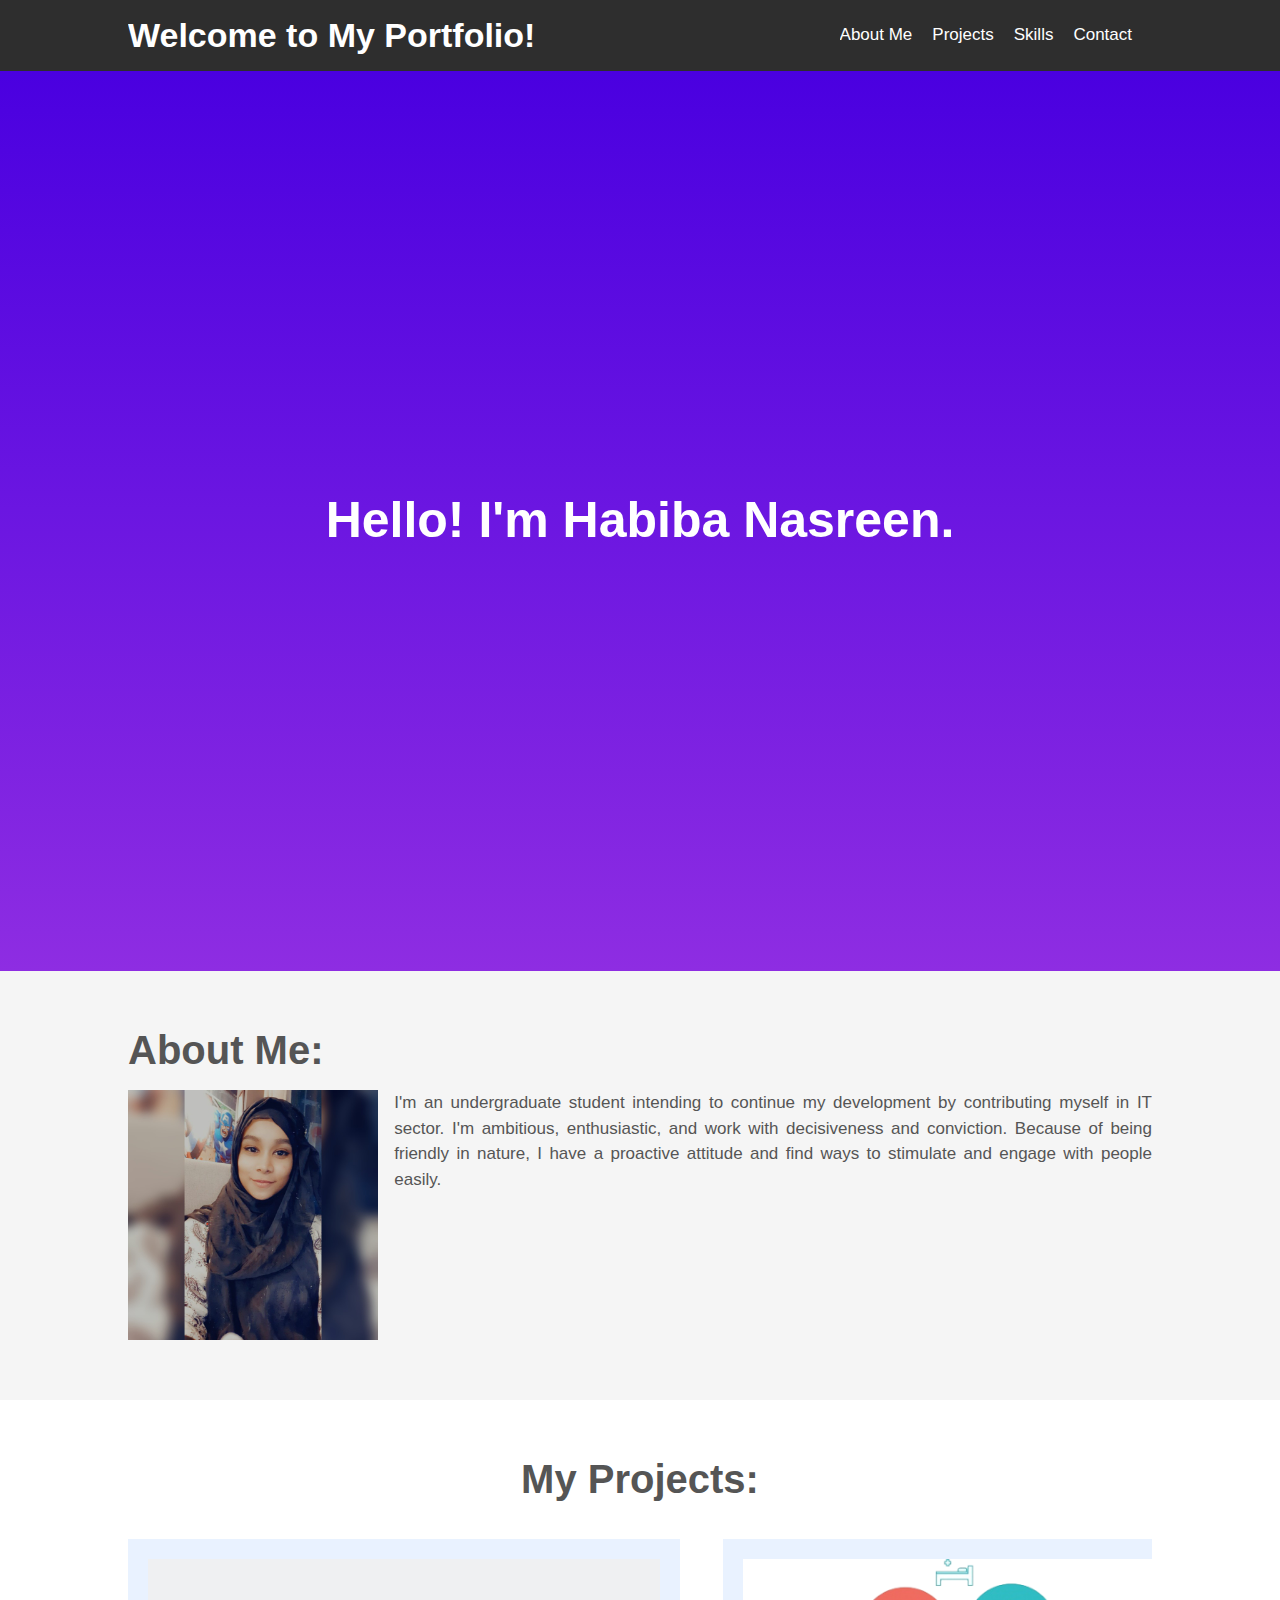
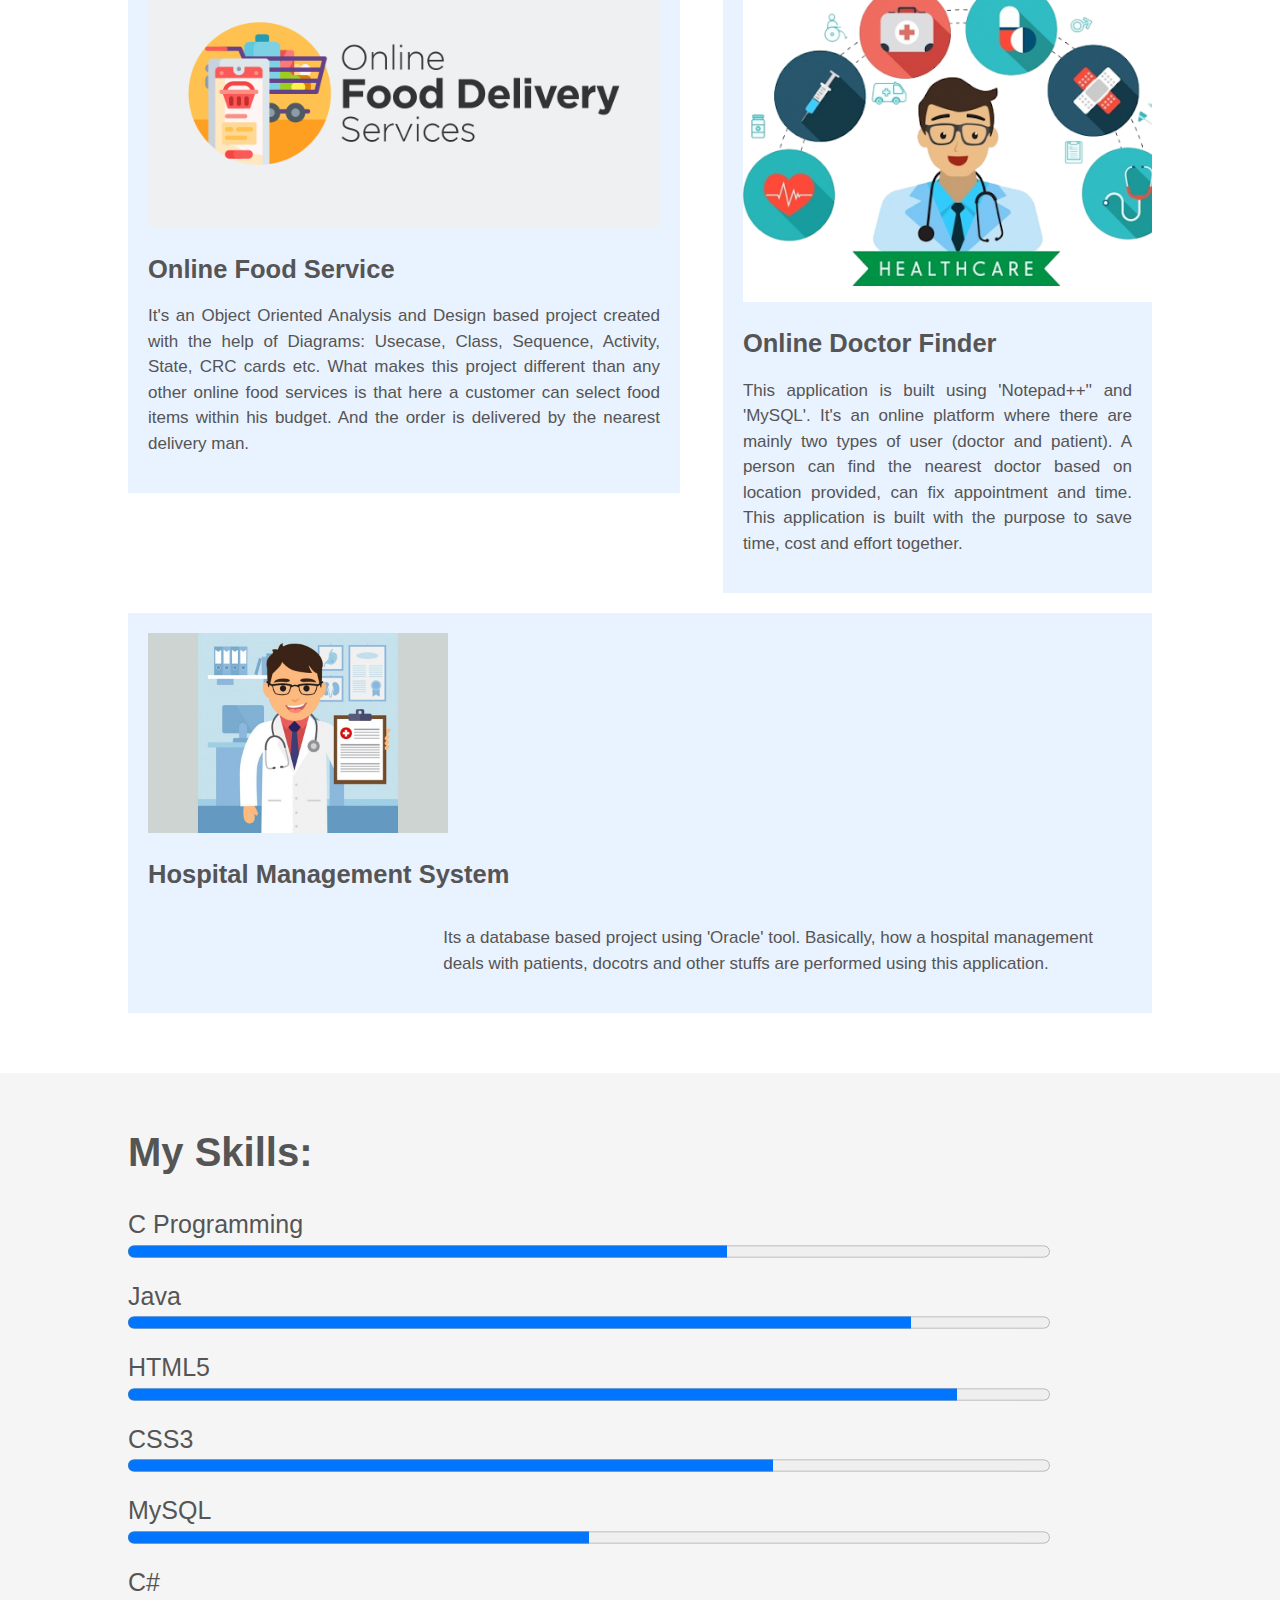
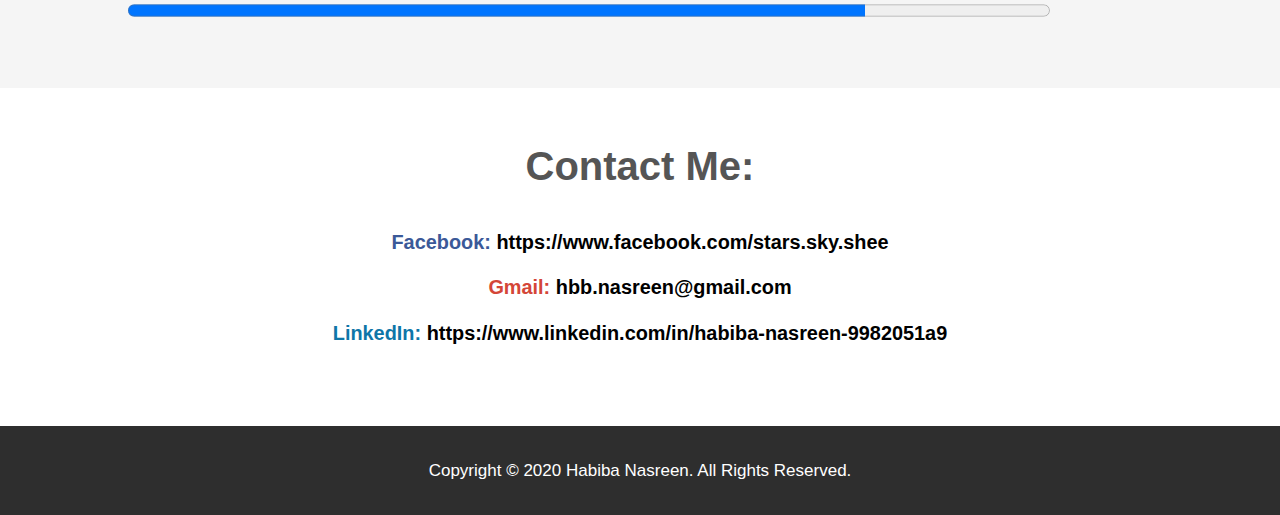
==== index.html @ 779f40dc "Add files via upload" ====
<!DOCTYPE html>
<html>

<head>
	<title>My Site - Habiba Nasreen</title>
	<link rel="stylesheet" type="text/css" href="style.css">
</head>

<body>
	<header id="top-header">
		<div class="container">
			<div class="welcome-text">
				<h1>Welcome to My Portfolio!</h1>
			</div>
			<!-- nav -->
			<div class="nav">
				<ul>
					<li><a href="#about-me">About Me</a></li>
					<li><a href="#projects">Projects</a></li>
					<li><a href="#skills">Skills</a></li>
					<li><a href="#contact">Contact</a></li>
				</ul>
			</div>
		</div>
		<!-- nav -->
	</header>
	<!-- big-text -->
	<section id="view-port">
		<div class="header-presentation">
			<h1>Hello! I'm Habiba Nasreen.</h1>
		</div>
	</section>
	<!-- big-text -->

	<!-- about-me -->
	<div id="about-me">
		<div class="container">
			<h1>About Me:</h1>
			<div class="main-img">
				<img class="my-photo" src="pic.jpg" alt="">
			</div>
			<div class="my-info">
				I'm an undergraduate student intending to continue my development by contributing myself in IT sector. I'm ambitious, enthusiastic, and work with decisiveness and conviction. Because of being friendly in nature, I have a proactive attitude and find ways to stimulate and engage with people easily.
			</div>
		</div>
	</div>
	<!-- about-me -->

	<!-- projects -->
	<div id="projects">
		<div class="container">
			<h1>My Projects:</h1>
			<div class="box1">
				<img class="image1" src="food.png">
				<h2>Online Food Service</h2>
				<p>It's an Object Oriented Analysis and Design based project created with the help of Diagrams: Usecase, Class, Sequence, Activity, State, CRC cards etc. What makes this project different than any other online food services is that here a customer can select food items within his budget. And the order is delivered by the nearest delivery man. <!-- <a href="#" style="text-decoration: none; color: black;"><strong>Read
							More...</strong></a> -->
				</p>
			</div>
			<div class="box2">
				<img class="image2" src="docMang.png">
				<h2>Online Doctor Finder</h2>
				<p>This application is built using 'Notepad++'' and 'MySQL'. It's an online platform where there are mainly two types of user (doctor and patient). A person can find the nearest doctor based on location provided, can fix appointment and time. This application is built with the purpose to save time, cost and effort together.<!-- <a href="#"
						style="text-decoration: none; color: black;"><strong>Read
							More...</strong></a> -->
				</p>
			</div>
			<div class="box3">
				<img class="image3" src="onlineDoc.jpg">
				<h2>Hospital Management System</h2>
				<p>Its a database based project using 'Oracle' tool. Basically, how a hospital management deals with patients, docotrs and other stuffs are performed using this application.
					<!-- <a href="#" style="text-decoration: none; color: black;"><strong>Read
							More...</strong></a> -->
				</p>
			</div>
		</div>

	</div>
	<!-- project -->

	<!-- skills -->
	<div id="skills">
		<div class="container">
			<h1>My Skills:</h1>
			<div class="skill1">
				<label>C Programming</label>
				<progress value="65" max="100"></progress>
			</div>
			<div class="skill2">
				<div>
					<label>Java</label>
				</div>
				<progress value="85" max="100"></progress>
			</div>
			<div class="skill3">
				<div>
					<label>HTML5</label>
				</div>
				<progress value="90" max="100"> 80% </progress>
			</div>
			<div class="skill4">
				<div>
					<label>CSS3</label>
				</div>
				<progress value="70" max="100"></progress>
			</div>
			<div class="skill5">
				<div>
					<label>MySQL</label>
				</div>
				<progress value="50" max="100"></progress>
			</div>
			<div class="skill6">
				<div>
					<label>C#</label>
				</div>
				<progress value="80" max="100"></progress>
			</div>
		</div>
	</div>
	<!-- skills -->

	<!-- contact -->
	<div id="contact">
		<div class="container">
			<h1>Contact Me:</h1>
			<h3 style="color:#3b5998">Facebook: <a style="text-decoration: none; color: black;" href="
					https://www.facebook.com/stars.sky.shee/">https://www.facebook.com/stars.sky.shee </a></h3>
			<h3 style="color:#D44638">Gmail: <a style="text-decoration: none; color: black;" href="
					https://www.facebook.com/stars.sky.shee/">hbb.nasreen@gmail.com </a></h3>
			<h3 style="color:#0e76a8 ">LinkedIn: <a style="text-decoration: none; color: black;" href="
					https://www.facebook.com/stars.sky.shee/">https://www.linkedin.com/in/habiba-nasreen-9982051a9 </a></h3>
		</div>
	</div>

	<!-- contact -->

	<footer id="main-footer">
		<p>Copyright &copy; 2020 Habiba Nasreen. All Rights Reserved.</p>
	</footer>
</body>

</html>
---- style.css ----
body {
	background-color: #f0f0f5;
	color: #555;
	font: 17px Arial, Helvetica, sans-serif;
	line-height: 1.5em;
	margin: 0;
}

.container {
	width: 80%;
	margin: auto;
	overflow: auto;
}

#top-header {
	background-color: rgb(46, 46, 46);
	color: #fff;
}

.welcome-text {
	display: inline-block;
}

/* big-text */
.header-presentation {
	display: flex;
	justify-content: center;
	align-items: center;
	height: 100vh;
	background: #2980B9;
	background: #8E2DE2;
	/* fallback for old browsers */
	background: -webkit-linear-gradient(to bottom, #4A00E0, #8E2DE2);
	/* Chrome 10-25, Safari 5.1-6 */
	background: linear-gradient(to bottom, #4A00E0, #8E2DE2);
	/* W3C, IE 10+/ Edge, Firefox 16+, Chrome 26+, Opera 12+, Safari 7+ */
}

.header-presentation h1 {
	font-size: 50px;
	color: white;
}

#view-port {
	background-position: center;
	text-align: center;
}

/* big-text */

/* nav-bar */
.nav {
	float: right;
	padding-top: 22px;
	display: inline-block;

}

ul {
	list-style-type: none;
	margin: 0;
	padding: 0;
	overflow: hidden;
}

li {
	float: left;
}

li a {
	display: block;
	padding-right: 20px;
	color: white;
	text-decoration: none;
}

/* nav-bar */

/* about */
#about-me {
	padding-top: 40px;
	padding-bottom: 60px;
	background: rgb(245, 245, 245);
}

#about-me h1 {
	font-size: 40px;
}

.my-photo {
	height: 250px;
	width: 250px;
	float: right;

}

.main-img {
	float: left;
}

.my-info {
	width: 74%;
	float: right;
	display: inline-block;
	text-align: justify;
}

/* about */

/* projects */
#projects {
	padding-top: 40px;
	padding-bottom: 60px;
	background: white;
}

#projects h1 {
	font-size: 40px;
	text-align: center;
	padding-bottom: 20px;

}

.box1 {
	width: 50%;
	text-align: justify;
	padding: 20px;
	background: rgb(233, 242, 255);
	display: inline-block;

}

.image1 {
	width: 100%;
}

.box2 {
	padding: 20px;
	background: rgb(233, 242, 255);
	display: inline-block;
	float: right;
	width: 38%;
}

.box2 p {
	text-align: justify;
}

.image2 {
	height: 343px;
}

.box3 {
	margin-top: 20px;
	padding: 20px;
	background: rgb(233, 242, 255);
	display: inline-block;
}

.box3 p {
	float: right;
	width: 70%;
}

.image3 {
	height: 200px;
}

/* projects */

/* skills */
#skills {
	padding-top: 40px;
	padding-bottom: 60px;
	background: rgb(245, 245, 245);
}

#skills h1 {
	font-size: 40px;
}

.skill1,
.skill2,
.skill3,
.skill4,
.skill5,
.skill6 {
	padding-top: 20px;
}


.skill1,
.skill2,
.skill3,
.skill4,
.skill5,
.skill6 label {
	font-size: 25px;
}

progress {
	width: 90%;
	height: 25px;
}

/* skills */

/* contact */
#contact {
	background: white;
	padding-top: 40px;
	padding-bottom: 60px;
}

#contact h1 {
	text-align: center;
	margin-bottom: 50px;
	font-size: 40px;
}

#contact h3 {
	text-align: center;
}

/* contact */


#main-footer {
	text-align: center;
	padding: 15px;
	background-color: rgb(46, 46, 46);
	color: #fff;
}
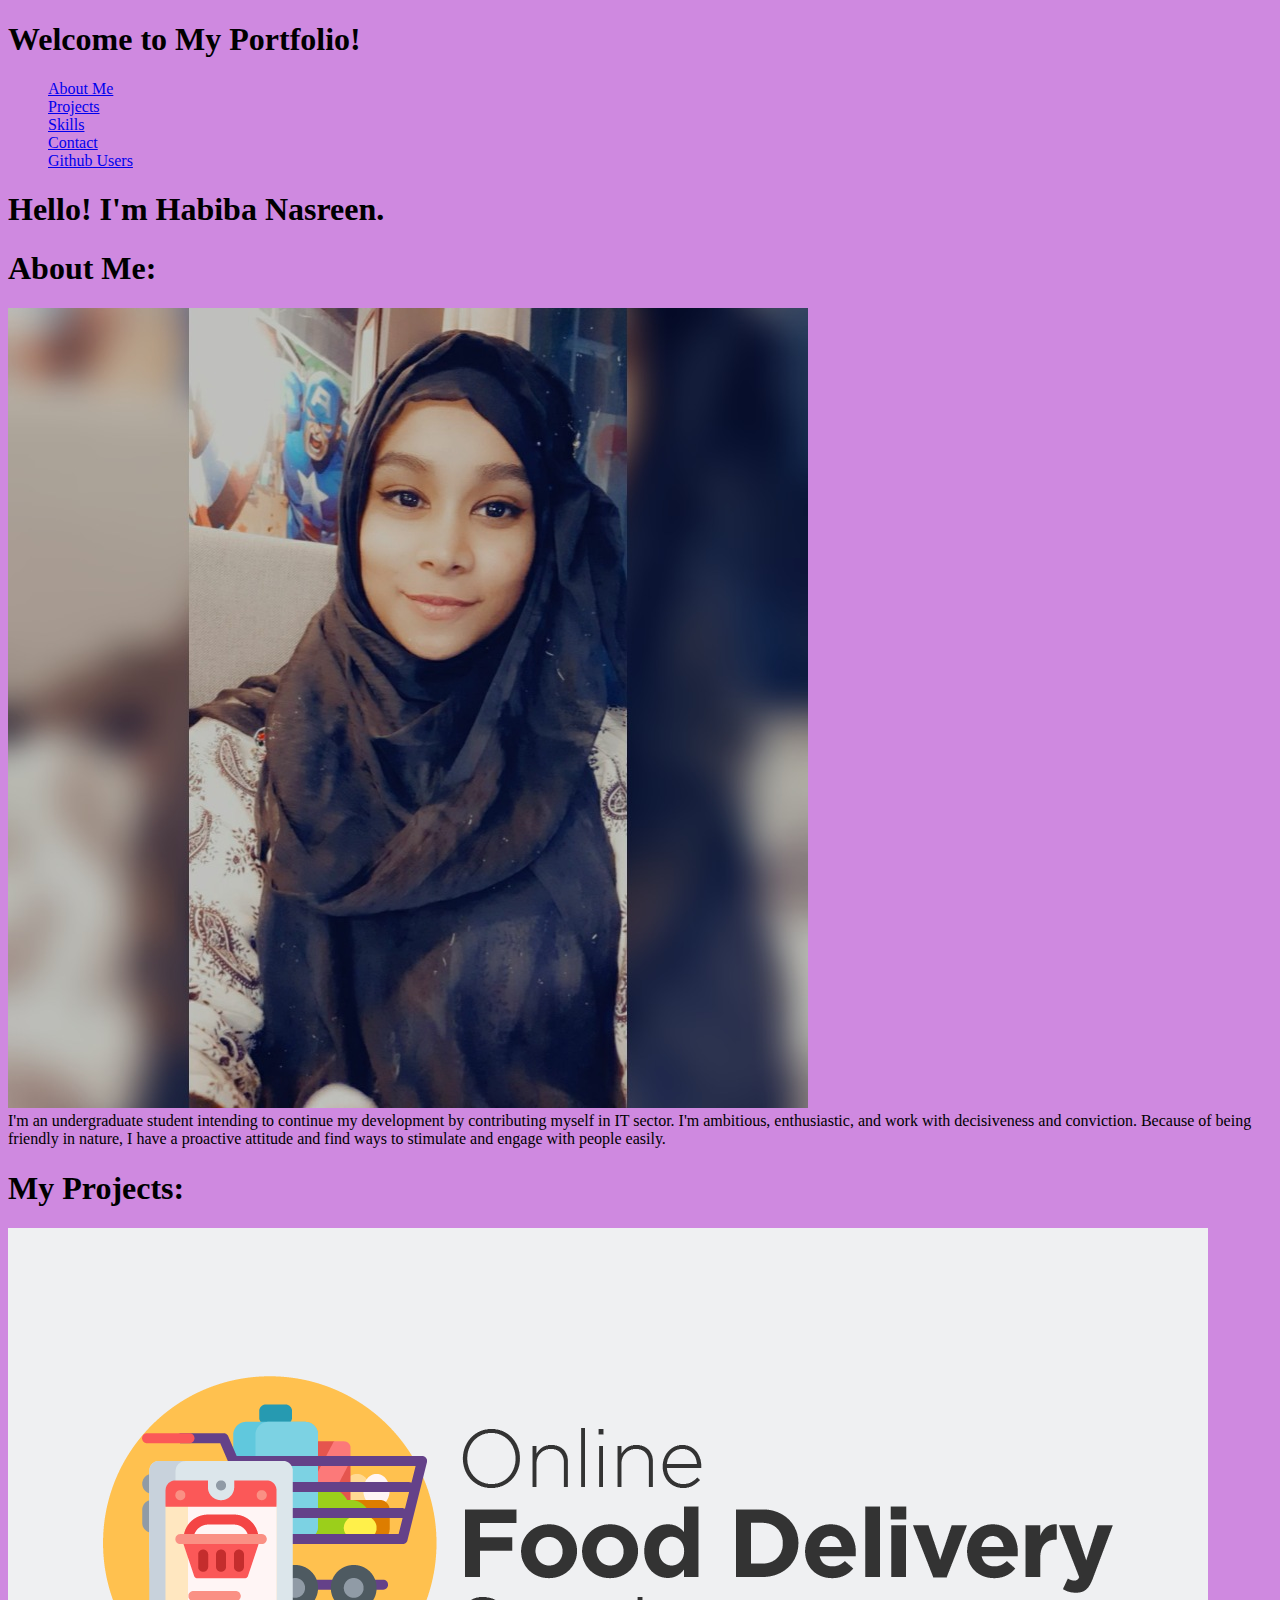
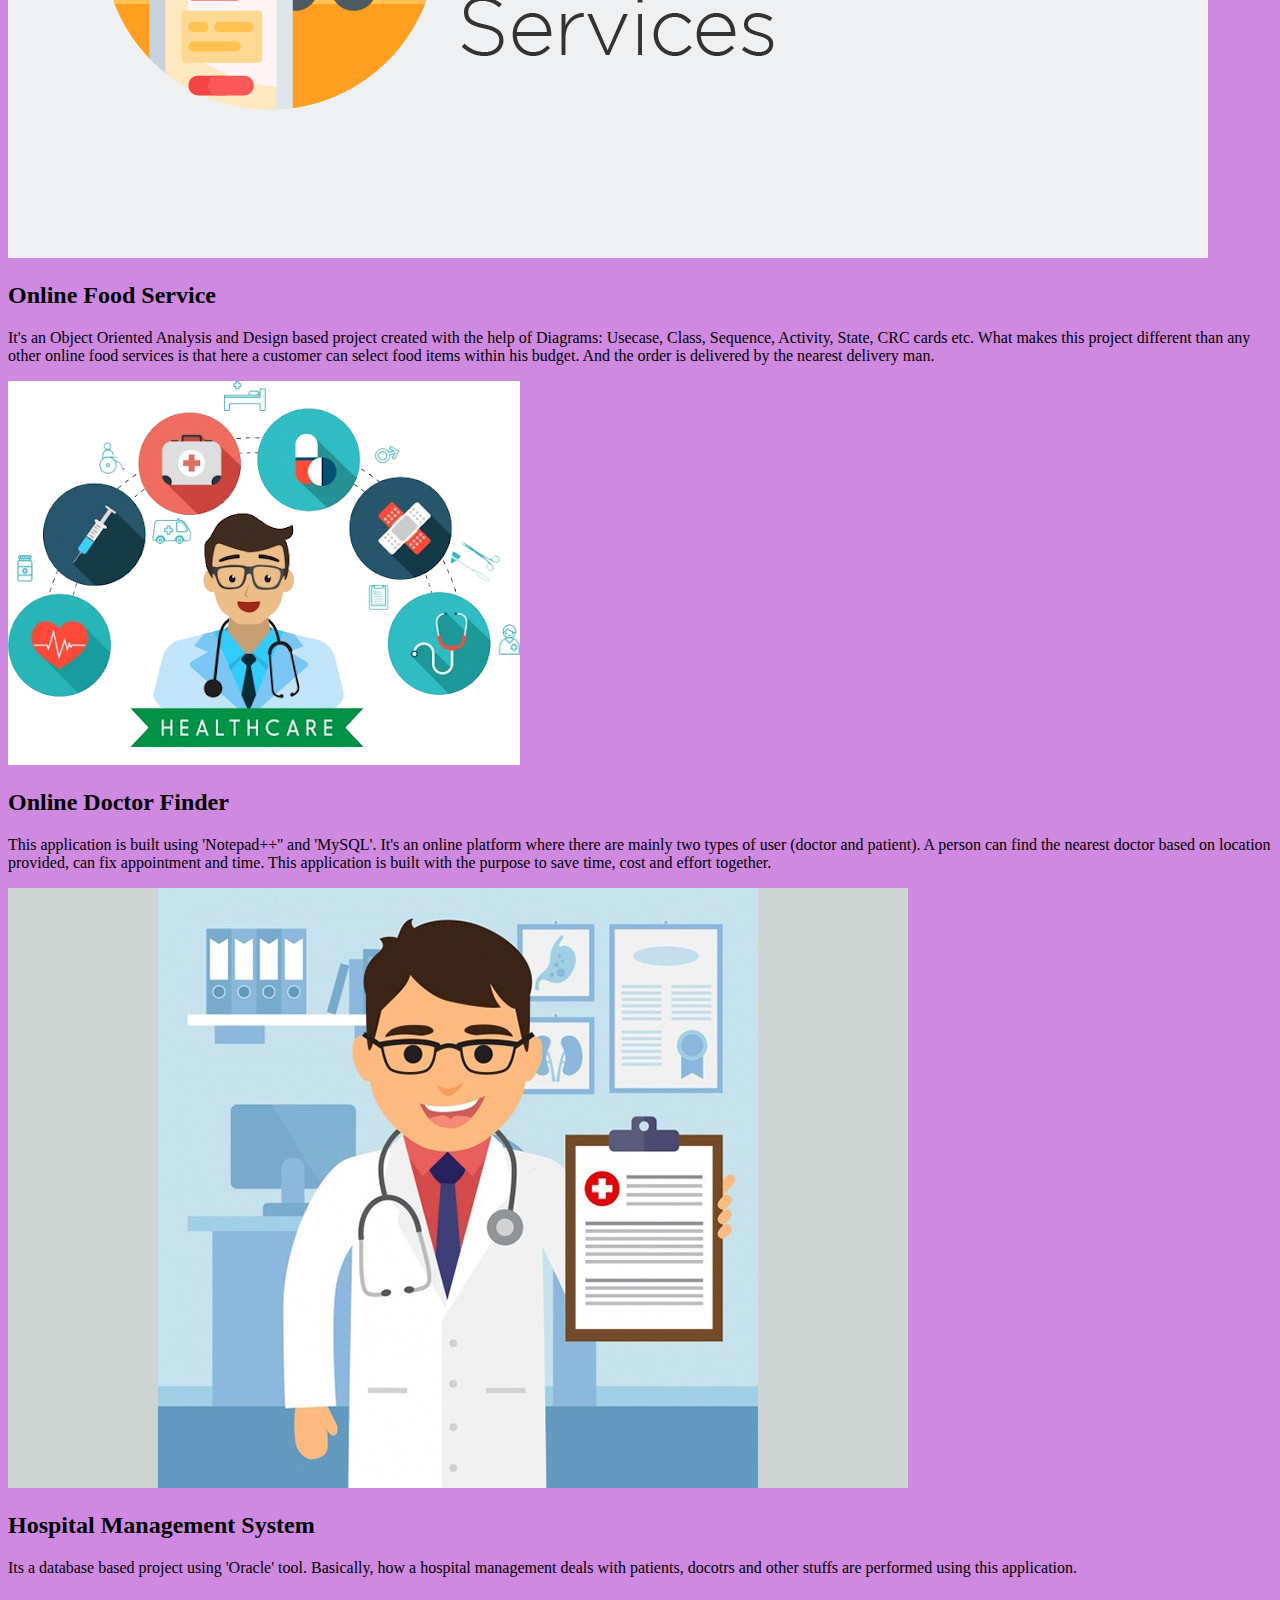
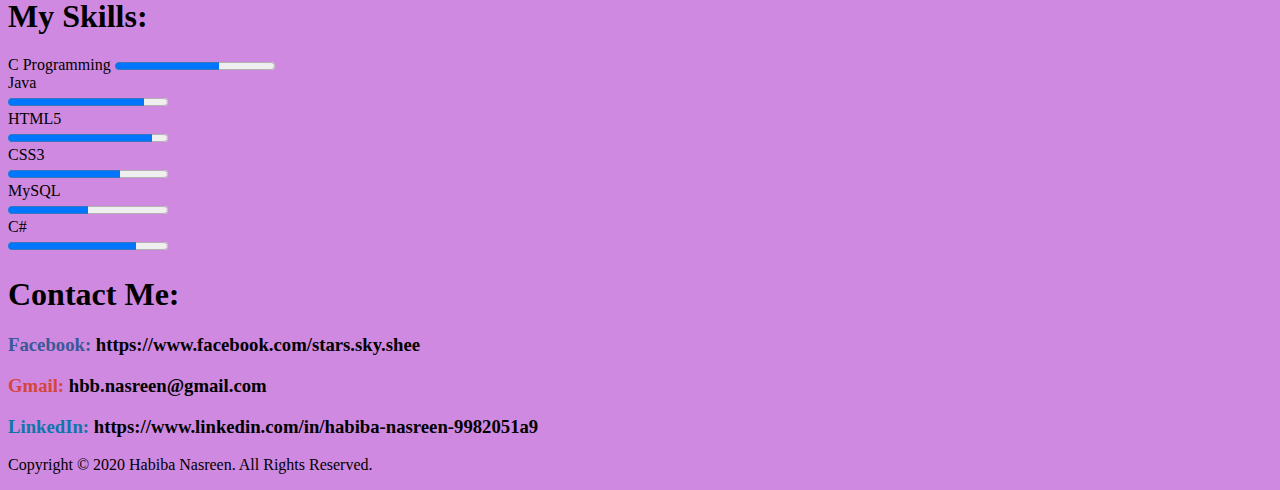
==== commit cdbffb6d: "Update index.html" ====
--- a/index.html
+++ b/index.html
@@ -19,6 +19,7 @@
 					<li><a href="#projects">Projects</a></li>
 					<li><a href="#skills">Skills</a></li>
 					<li><a href="#contact">Contact</a></li>
+					<li><a href="https://habibanasreen.github.io/portfolio/repopeople.html">Github Users</a></li>
 				</ul>
 			</div>
 		</div>
--- a/style.css
+++ b/style.css
@@ -1,233 +1,21 @@
-body {
-	background-color: #f0f0f5;
-	color: #555;
-	font: 17px Arial, Helvetica, sans-serif;
-	line-height: 1.5em;
-	margin: 0;
-}
-
-.container {
-	width: 80%;
-	margin: auto;
-	overflow: auto;
-}
-
-#top-header {
-	background-color: rgb(46, 46, 46);
-	color: #fff;
-}
-
-.welcome-text {
-	display: inline-block;
-}
-
-/* big-text */
-.header-presentation {
-	display: flex;
-	justify-content: center;
-	align-items: center;
-	height: 100vh;
-	background: #2980B9;
-	background: #8E2DE2;
-	/* fallback for old browsers */
-	background: -webkit-linear-gradient(to bottom, #4A00E0, #8E2DE2);
-	/* Chrome 10-25, Safari 5.1-6 */
-	background: linear-gradient(to bottom, #4A00E0, #8E2DE2);
-	/* W3C, IE 10+/ Edge, Firefox 16+, Chrome 26+, Opera 12+, Safari 7+ */
-}
-
-.header-presentation h1 {
-	font-size: 50px;
-	color: white;
-}
-
-#view-port {
-	background-position: center;
-	text-align: center;
-}
-
-/* big-text */
-
-/* nav-bar */
-.nav {
-	float: right;
-	padding-top: 22px;
-	display: inline-block;
-
-}
-
-ul {
-	list-style-type: none;
-	margin: 0;
-	padding: 0;
-	overflow: hidden;
-}
-
-li {
-	float: left;
-}
-
-li a {
-	display: block;
-	padding-right: 20px;
-	color: white;
-	text-decoration: none;
-}
-
-/* nav-bar */
-
-/* about */
-#about-me {
-	padding-top: 40px;
-	padding-bottom: 60px;
-	background: rgb(245, 245, 245);
-}
-
-#about-me h1 {
-	font-size: 40px;
-}
-
-.my-photo {
-	height: 250px;
-	width: 250px;
-	float: right;
-
-}
-
-.main-img {
-	float: left;
-}
-
-.my-info {
-	width: 74%;
-	float: right;
-	display: inline-block;
-	text-align: justify;
-}
-
-/* about */
-
-/* projects */
-#projects {
-	padding-top: 40px;
-	padding-bottom: 60px;
-	background: white;
-}
-
-#projects h1 {
-	font-size: 40px;
-	text-align: center;
-	padding-bottom: 20px;
-
-}
-
-.box1 {
-	width: 50%;
-	text-align: justify;
-	padding: 20px;
-	background: rgb(233, 242, 255);
-	display: inline-block;
-
-}
-
-.image1 {
-	width: 100%;
-}
-
-.box2 {
-	padding: 20px;
-	background: rgb(233, 242, 255);
-	display: inline-block;
-	float: right;
-	width: 38%;
-}
-
-.box2 p {
-	text-align: justify;
-}
-
-.image2 {
-	height: 343px;
-}
-
-.box3 {
-	margin-top: 20px;
-	padding: 20px;
-	background: rgb(233, 242, 255);
-	display: inline-block;
-}
-
-.box3 p {
-	float: right;
-	width: 70%;
-}
-
-.image3 {
-	height: 200px;
-}
-
-/* projects */
-
-/* skills */
-#skills {
-	padding-top: 40px;
-	padding-bottom: 60px;
-	background: rgb(245, 245, 245);
-}
-
-#skills h1 {
-	font-size: 40px;
-}
-
-.skill1,
-.skill2,
-.skill3,
-.skill4,
-.skill5,
-.skill6 {
-	padding-top: 20px;
-}
-
-
-.skill1,
-.skill2,
-.skill3,
-.skill4,
-.skill5,
-.skill6 label {
-	font-size: 25px;
-}
-
-progress {
-	width: 90%;
-	height: 25px;
-}
-
-/* skills */
-
-/* contact */
-#contact {
-	background: white;
-	padding-top: 40px;
-	padding-bottom: 60px;
-}
-
-#contact h1 {
-	text-align: center;
-	margin-bottom: 50px;
-	font-size: 40px;
-}
-
-#contact h3 {
-	text-align: center;
-}
-
-/* contact */
-
-
-#main-footer {
-	text-align: center;
-	padding: 15px;
-	background-color: rgb(46, 46, 46);
-	color: #fff;
-}+body {
+    background-color: rgb(207, 137, 224);
+}
+
+.individual {
+    float: left;
+    background-color: rgb(250, 182, 250);
+    width: 51%;
+    margin-top: 15px;
+}
+.subImg{
+    float: left;
+    width: 13%;
+}
+.subIndividual{
+    float: left;
+    width: 70%;
+}
+ul{
+    list-style: none;
+}
